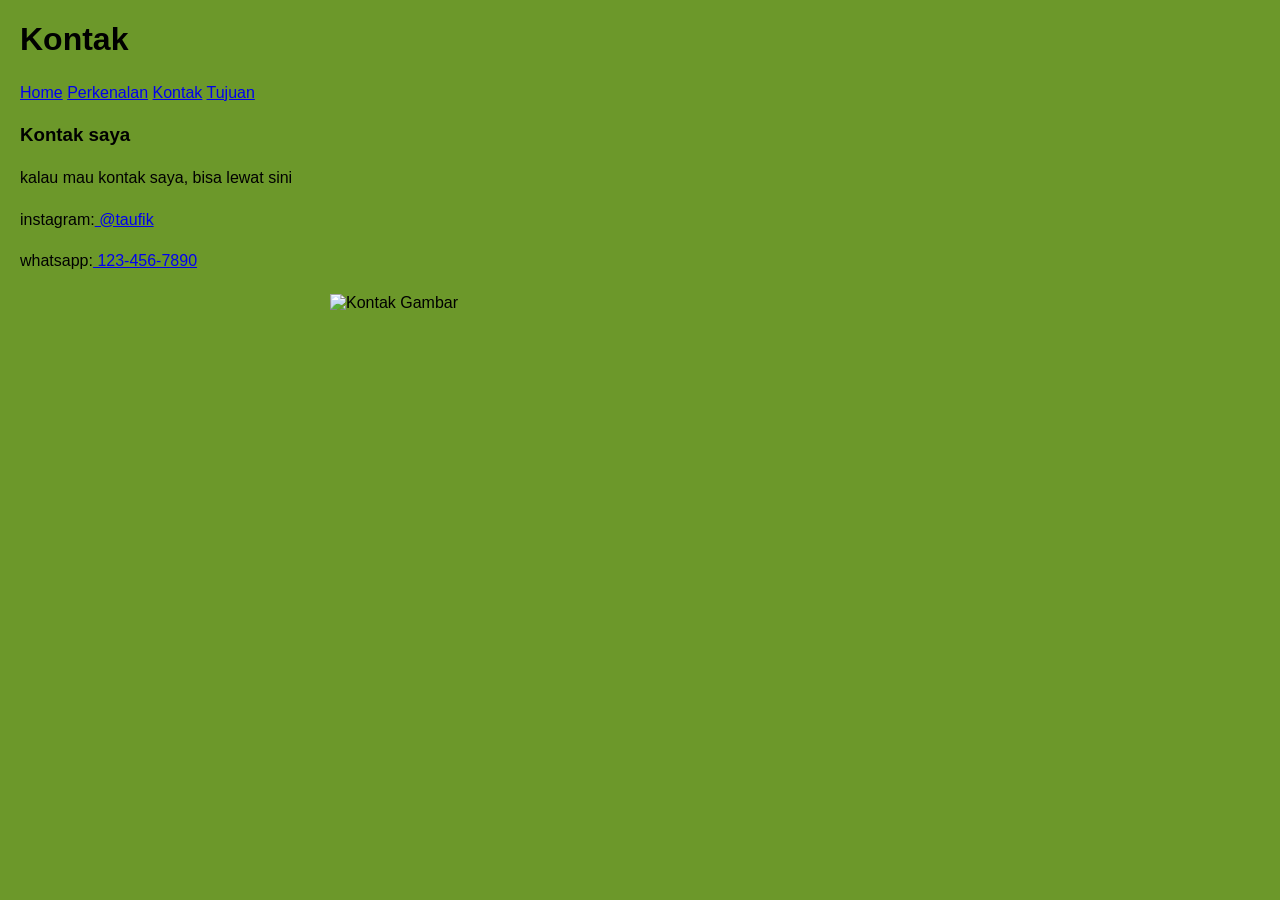
==== kontak.html @ 4da0e934 "Add files via upload" ====
<!DOCTYPE html>
<html lang="en">
<head>
    <title>portfolio</title>
    <link rel="stylesheet" href="porto.css">
</head>
<body>
    <h1>Kontak</h1>
    <p>
        <a href="portofolio.html">Home</a>
        <a href="perkenalan.html">Perkenalan</a>
        <a href="kontak.html">Kontak</a>
        <a href="Tujuan.html">Tujuan</a>
    </p>
    <h3>Kontak saya</h3>
    <p>kalau mau kontak saya, bisa lewat sini</p>
    <p>instagram:<a href="https://www.instagram.com/lofik87?stkn=OWFscGtudDg5NGNp" target="_blank"> @taufik</a></p>
    <p>whatsapp:<a href="https://wa.me/qr/N74DB4BMEBWAF1" target="_blank"> 123-456-7890</a></p>
    <img src="https://encrypted-tbn0.gstatic.com/images?q=tbn:ANd9GcTCpiqd3vgAMmdHceDcwLamD22bEhRoHuWfIacC3gg-7Q&s=10" alt="Kontak Gambar">
</body>
</html>
---- porto.css ----
body {
    font-family: Arial, sans-serif;
    margin: 20px;
    background-color: #6c982a;
}

p {
    color: #000000;
    line-height: 1.6;
}

img {
    max-width: 50%;
    height: auto;
    display: block;
    margin: 20px auto;
}
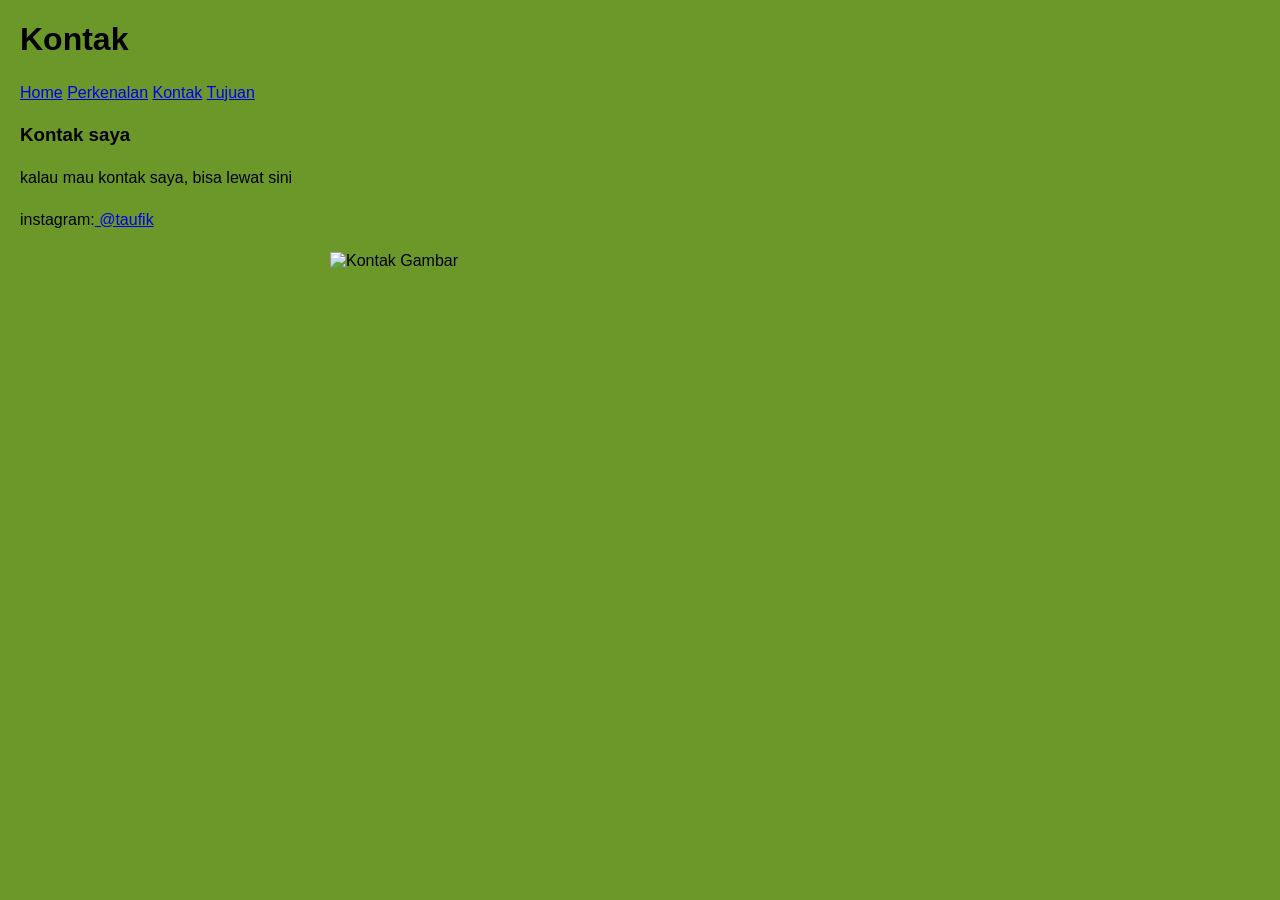
==== commit 38a1b80c: "menghilangkan yang privasi" ====
--- a/kontak.html
+++ b/kontak.html
@@ -15,7 +15,6 @@
     <h3>Kontak saya</h3>
     <p>kalau mau kontak saya, bisa lewat sini</p>
     <p>instagram:<a href="https://www.instagram.com/lofik87?stkn=OWFscGtudDg5NGNp" target="_blank"> @taufik</a></p>
-    <p>whatsapp:<a href="https://wa.me/qr/N74DB4BMEBWAF1" target="_blank"> 123-456-7890</a></p>
     <img src="https://encrypted-tbn0.gstatic.com/images?q=tbn:ANd9GcTCpiqd3vgAMmdHceDcwLamD22bEhRoHuWfIacC3gg-7Q&s=10" alt="Kontak Gambar">
 </body>
-</html>+</html>
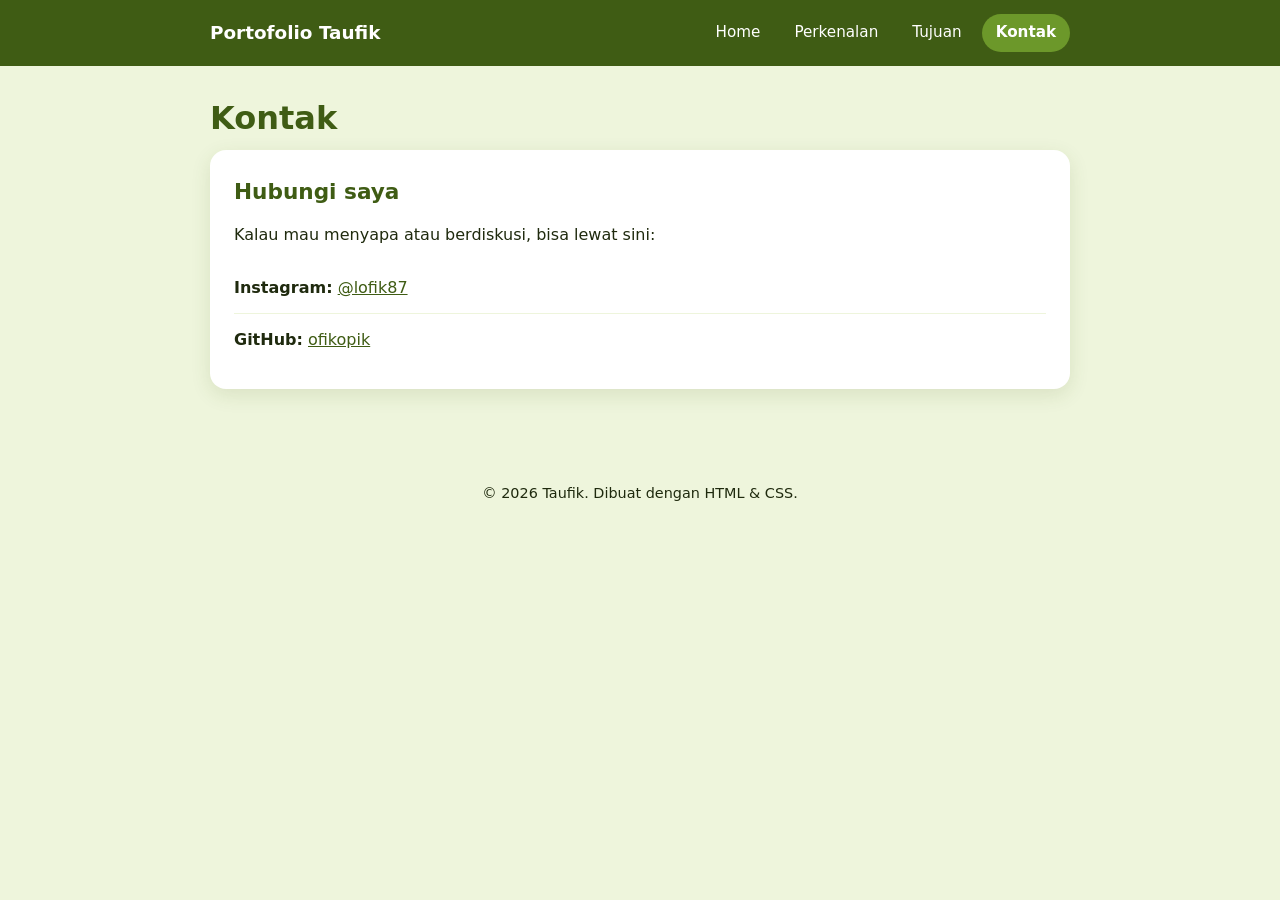
==== commit 1418f8e1: "Rapikan dan percantik portofolio - Desain baru: header, navigasi aktif, kartu, hero, footer, respons" ====
--- a/kontak.html
+++ b/kontak.html
@@ -1,20 +1,46 @@
-<!DOCTYPE html>
-<html lang="en">
-<head>
-    <title>portfolio</title>
-    <link rel="stylesheet" href="porto.css">
-</head>
-<body>
-    <h1>Kontak</h1>
-    <p>
-        <a href="portofolio.html">Home</a>
-        <a href="perkenalan.html">Perkenalan</a>
-        <a href="kontak.html">Kontak</a>
-        <a href="Tujuan.html">Tujuan</a>
-    </p>
-    <h3>Kontak saya</h3>
-    <p>kalau mau kontak saya, bisa lewat sini</p>
-    <p>instagram:<a href="https://www.instagram.com/lofik87?stkn=OWFscGtudDg5NGNp" target="_blank"> @taufik</a></p>
-    <img src="https://encrypted-tbn0.gstatic.com/images?q=tbn:ANd9GcTCpiqd3vgAMmdHceDcwLamD22bEhRoHuWfIacC3gg-7Q&s=10" alt="Kontak Gambar">
-</body>
-</html>
+<!DOCTYPE html>
+<html lang="id">
+<head>
+    <meta charset="UTF-8">
+    <meta name="viewport" content="width=device-width, initial-scale=1.0">
+    <meta name="description" content="Kontak Taufik lewat Instagram dan GitHub.">
+    <title>Kontak | Portofolio Taufik</title>
+    <link rel="stylesheet" href="porto.css">
+</head>
+<body>
+    <header>
+        <div class="header-isi">
+            <a class="logo" href="portofolio.html">Portofolio Taufik</a>
+            <nav>
+                <a href="portofolio.html">Home</a>
+                <a href="perkenalan.html">Perkenalan</a>
+                <a href="tujuan.html">Tujuan</a>
+                <a class="aktif" href="kontak.html">Kontak</a>
+            </nav>
+        </div>
+    </header>
+
+    <main>
+        <h1>Kontak</h1>
+
+        <section class="kartu">
+            <h2>Hubungi saya</h2>
+            <p>Kalau mau menyapa atau berdiskusi, bisa lewat sini:</p>
+            <ul class="kontak-daftar">
+                <li>
+                    <strong>Instagram:</strong>
+                    <a href="https://www.instagram.com/lofik87" target="_blank" rel="noopener">@lofik87</a>
+                </li>
+                <li>
+                    <strong>GitHub:</strong>
+                    <a href="https://github.com/ofikopik" target="_blank" rel="noopener">ofikopik</a>
+                </li>
+            </ul>
+        </section>
+    </main>
+
+    <footer>
+        <p>© 2026 Taufik. Dibuat dengan HTML &amp; CSS.</p>
+    </footer>
+</body>
+</html>
--- a/porto.css
+++ b/porto.css
@@ -1,17 +1,250 @@
-body {
-    font-family: Arial, sans-serif;
-    margin: 20px;
-    background-color: #6c982a;
-}
-
-p {
-    color: #000000;
-    line-height: 1.6;
-}
-
-img {
-    max-width: 50%;
-    height: auto;
-    display: block;
-    margin: 20px auto;
-}
+/* ===== Variabel warna ===== */
+:root {
+    --hijau-tua: #3f5c14;
+    --hijau: #6c982a;
+    --hijau-muda: #eef5dc;
+    --teks: #1f2a0e;
+    --teks-lembut: #55623a;
+    --putih: #ffffff;
+    --bayangan: 0 6px 20px rgba(63, 92, 20, 0.12);
+}
+
+* {
+    box-sizing: border-box;
+}
+
+body {
+    margin: 0;
+    font-family: "Segoe UI", system-ui, -apple-system, Arial, sans-serif;
+    color: var(--teks);
+    background: var(--hijau-muda);
+    line-height: 1.7;
+}
+
+/* ===== Header & navigasi ===== */
+header {
+    background: var(--hijau-tua);
+    color: var(--putih);
+    position: sticky;
+    top: 0;
+    z-index: 10;
+}
+
+.header-isi {
+    max-width: 900px;
+    margin: 0 auto;
+    padding: 14px 20px;
+    display: flex;
+    flex-wrap: wrap;
+    align-items: center;
+    justify-content: space-between;
+    gap: 10px;
+}
+
+.logo {
+    font-weight: 700;
+    font-size: 1.15rem;
+    color: var(--putih);
+    text-decoration: none;
+}
+
+nav {
+    display: flex;
+    flex-wrap: wrap;
+    gap: 6px;
+}
+
+nav a {
+    color: var(--putih);
+    text-decoration: none;
+    padding: 6px 14px;
+    border-radius: 999px;
+    font-size: 0.95rem;
+    transition: background 0.2s;
+}
+
+nav a:hover {
+    background: rgba(255, 255, 255, 0.18);
+}
+
+nav a.aktif {
+    background: var(--hijau);
+    font-weight: 600;
+}
+
+/* ===== Konten ===== */
+main {
+    max-width: 900px;
+    margin: 0 auto;
+    padding: 32px 20px 48px;
+}
+
+h1 {
+    font-size: 2rem;
+    line-height: 1.25;
+    margin: 0 0 12px;
+    color: var(--hijau-tua);
+}
+
+h2 {
+    font-size: 1.35rem;
+    margin: 0 0 10px;
+    color: var(--hijau-tua);
+}
+
+p {
+    margin: 0 0 14px;
+    color: var(--teks);
+}
+
+a {
+    color: var(--hijau-tua);
+}
+
+.kartu {
+    background: var(--putih);
+    border-radius: 16px;
+    padding: 24px;
+    margin-bottom: 20px;
+    box-shadow: var(--bayangan);
+}
+
+.lembut {
+    color: var(--teks-lembut);
+}
+
+/* ===== Hero (halaman utama) ===== */
+.hero {
+    background: linear-gradient(135deg, var(--hijau-tua), var(--hijau));
+    color: var(--putih);
+    border-radius: 20px;
+    padding: 40px 28px;
+    margin-bottom: 24px;
+    box-shadow: var(--bayangan);
+}
+
+.hero h1,
+.hero p {
+    color: var(--putih);
+}
+
+.hero p {
+    font-size: 1.05rem;
+    max-width: 560px;
+}
+
+.tombol {
+    display: inline-block;
+    background: var(--putih);
+    color: var(--hijau-tua);
+    text-decoration: none;
+    font-weight: 600;
+    padding: 10px 22px;
+    border-radius: 999px;
+    margin: 6px 8px 0 0;
+    transition: transform 0.15s;
+}
+
+.tombol:hover {
+    transform: translateY(-2px);
+}
+
+.tombol.kosong {
+    background: transparent;
+    color: var(--putih);
+    border: 2px solid var(--putih);
+}
+
+/* ===== Avatar (pengganti foto) ===== */
+.avatar {
+    width: 110px;
+    height: 110px;
+    border-radius: 50%;
+    background: var(--hijau);
+    color: var(--putih);
+    font-size: 3rem;
+    font-weight: 700;
+    display: flex;
+    align-items: center;
+    justify-content: center;
+    flex-shrink: 0;
+}
+
+.profil {
+    display: flex;
+    align-items: center;
+    gap: 24px;
+}
+
+/* ===== Grid & tag ===== */
+.grid {
+    display: grid;
+    grid-template-columns: repeat(auto-fit, minmax(240px, 1fr));
+    gap: 20px;
+}
+
+.grid .kartu {
+    margin-bottom: 0;
+}
+
+.tag-daftar {
+    display: flex;
+    flex-wrap: wrap;
+    gap: 8px;
+    padding: 0;
+    margin: 0;
+    list-style: none;
+}
+
+.tag-daftar li {
+    background: var(--hijau-muda);
+    color: var(--hijau-tua);
+    padding: 4px 14px;
+    border-radius: 999px;
+    font-size: 0.9rem;
+    font-weight: 600;
+}
+
+/* ===== Kontak ===== */
+.kontak-daftar {
+    list-style: none;
+    padding: 0;
+    margin: 0;
+}
+
+.kontak-daftar li {
+    padding: 12px 0;
+    border-bottom: 1px solid var(--hijau-muda);
+}
+
+.kontak-daftar li:last-child {
+    border-bottom: none;
+}
+
+/* ===== Footer ===== */
+footer {
+    text-align: center;
+    padding: 24px 20px 32px;
+    color: var(--teks-lembut);
+    font-size: 0.9rem;
+}
+
+/* ===== Responsif ===== */
+@media (max-width: 600px) {
+    h1 {
+        font-size: 1.6rem;
+    }
+
+    .hero {
+        padding: 28px 20px;
+    }
+
+    .profil {
+        flex-direction: column;
+        text-align: center;
+    }
+
+    .header-isi {
+        justify-content: center;
+    }
+}
